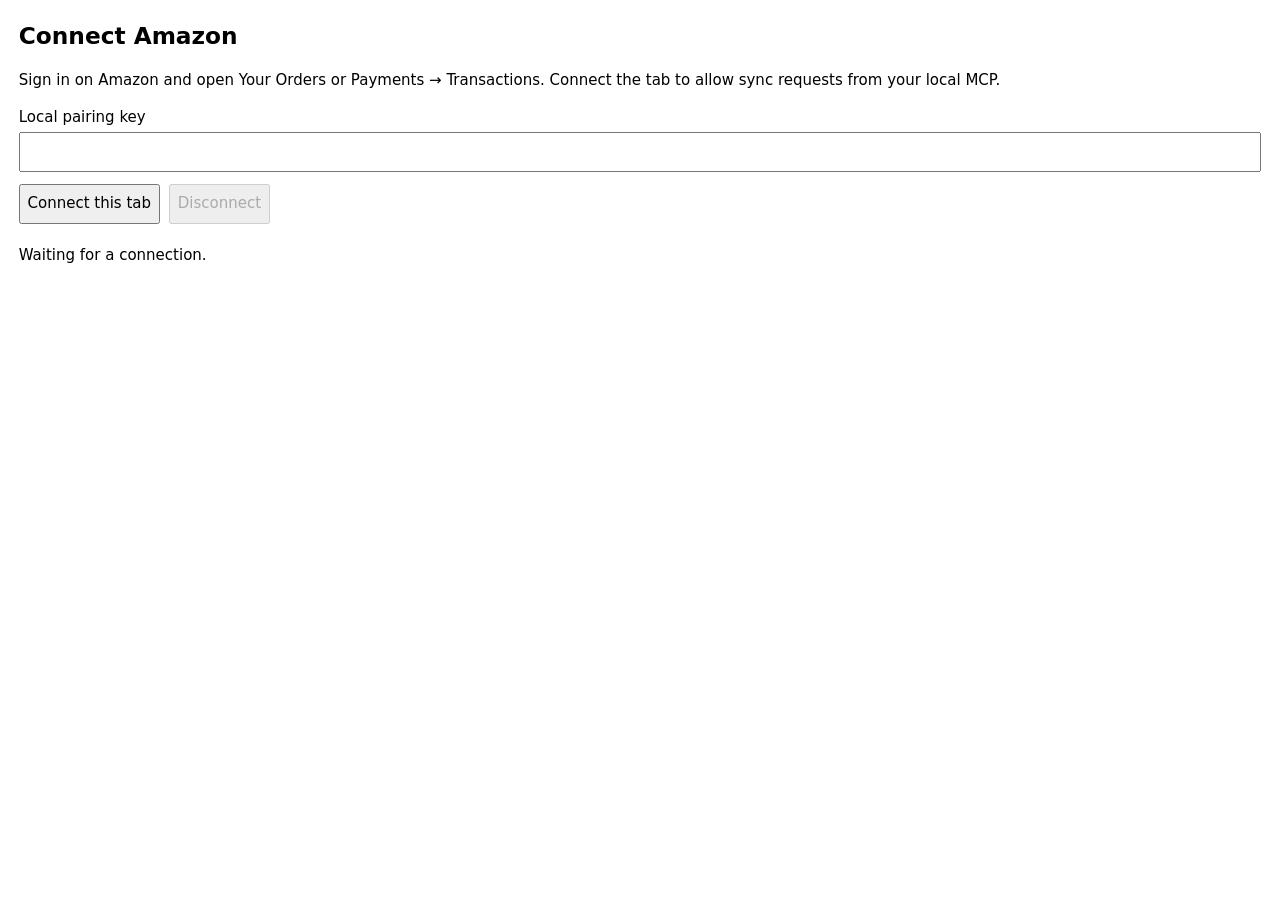
==== amazon-chrome/panel.html @ b913e537 "Publish Spending Atlas and Codex setup" ====
<!doctype html>
<html lang="en">
<head>
  <meta charset="utf-8">
  <meta name="viewport" content="width=device-width, initial-scale=1">
  <title>Spending Atlas Amazon Connector</title>
  <link rel="stylesheet" href="panel.css">
  <script src="collector.js" defer></script>
  <script src="panel.js" defer></script>
</head>
<body>
  <h1>Connect Amazon</h1>
  <p>Sign in on Amazon and open Your Orders or Payments → Transactions. Connect the tab to allow sync requests from your local MCP.</p>
  <form>
    <label>Local pairing key <input name="key" type="password" required autocomplete="off"></label>
    <button type="submit">Connect this tab</button>
    <button type="button" id="disconnect" disabled>Disconnect</button>
  </form>
  <p id="status" role="status">Waiting for a connection.</p>
</body>
</html>
---- amazon-chrome/panel.css ----
:root { color-scheme: light dark; font: 15px/1.5 system-ui, sans-serif; }
body { margin: 1.25rem; }
h1 { margin: 0; font-size: 1.55rem; }
label { display: grid; gap: .25rem; margin-bottom: .75rem; }
input, button { font: inherit; padding: .45rem; }
button { margin: 0 .3rem .35rem 0; cursor: pointer; }
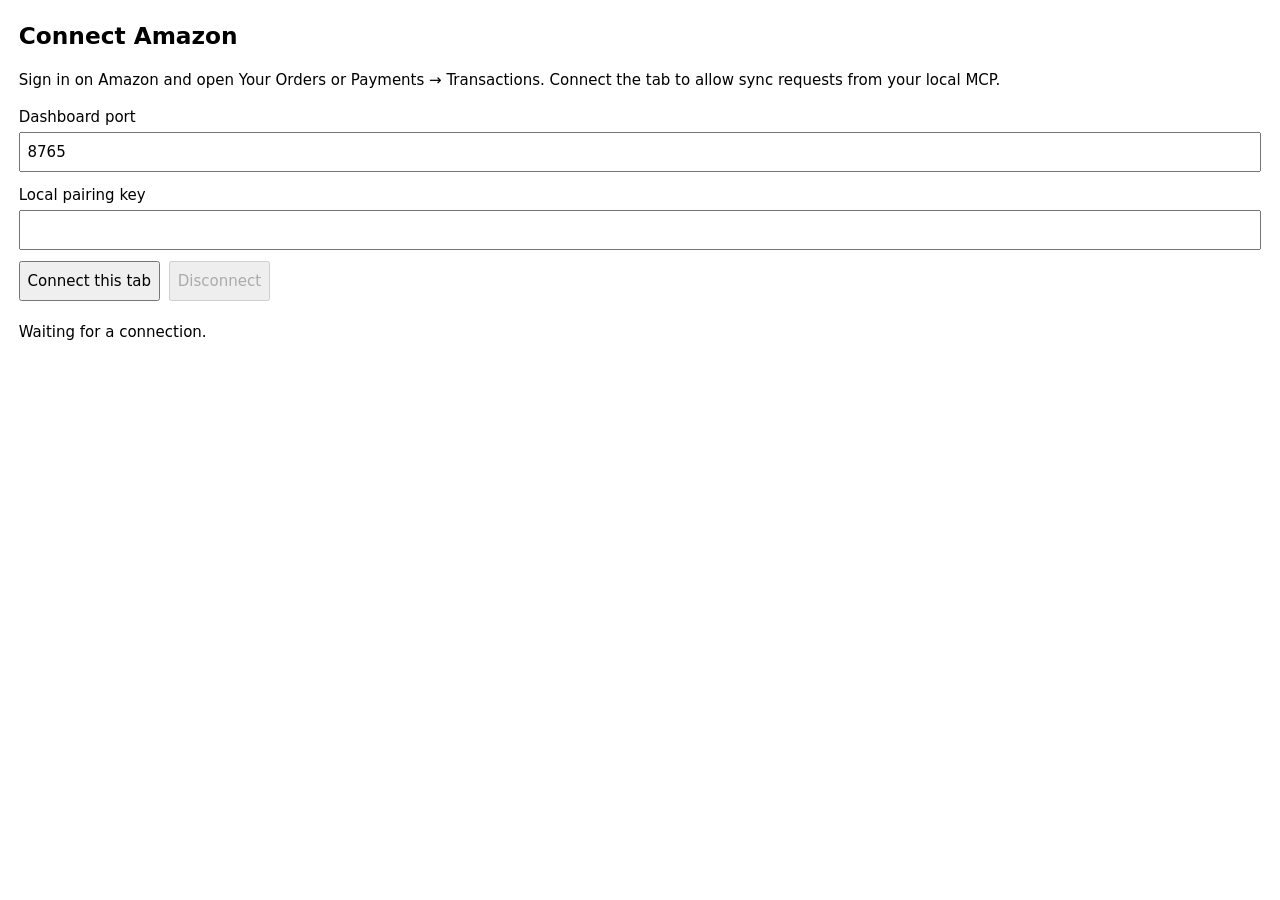
==== commit 1935dd84: "Guide retailer sign-in and surface coverage gaps" ====
--- a/amazon-chrome/panel.html
+++ b/amazon-chrome/panel.html
@@ -12,6 +12,7 @@
   <h1>Connect Amazon</h1>
   <p>Sign in on Amazon and open Your Orders or Payments → Transactions. Connect the tab to allow sync requests from your local MCP.</p>
   <form>
+    <label>Dashboard port <input name="port" type="number" min="1" max="65535" value="8765" required></label>
     <label>Local pairing key <input name="key" type="password" required autocomplete="off"></label>
     <button type="submit">Connect this tab</button>
     <button type="button" id="disconnect" disabled>Disconnect</button>
